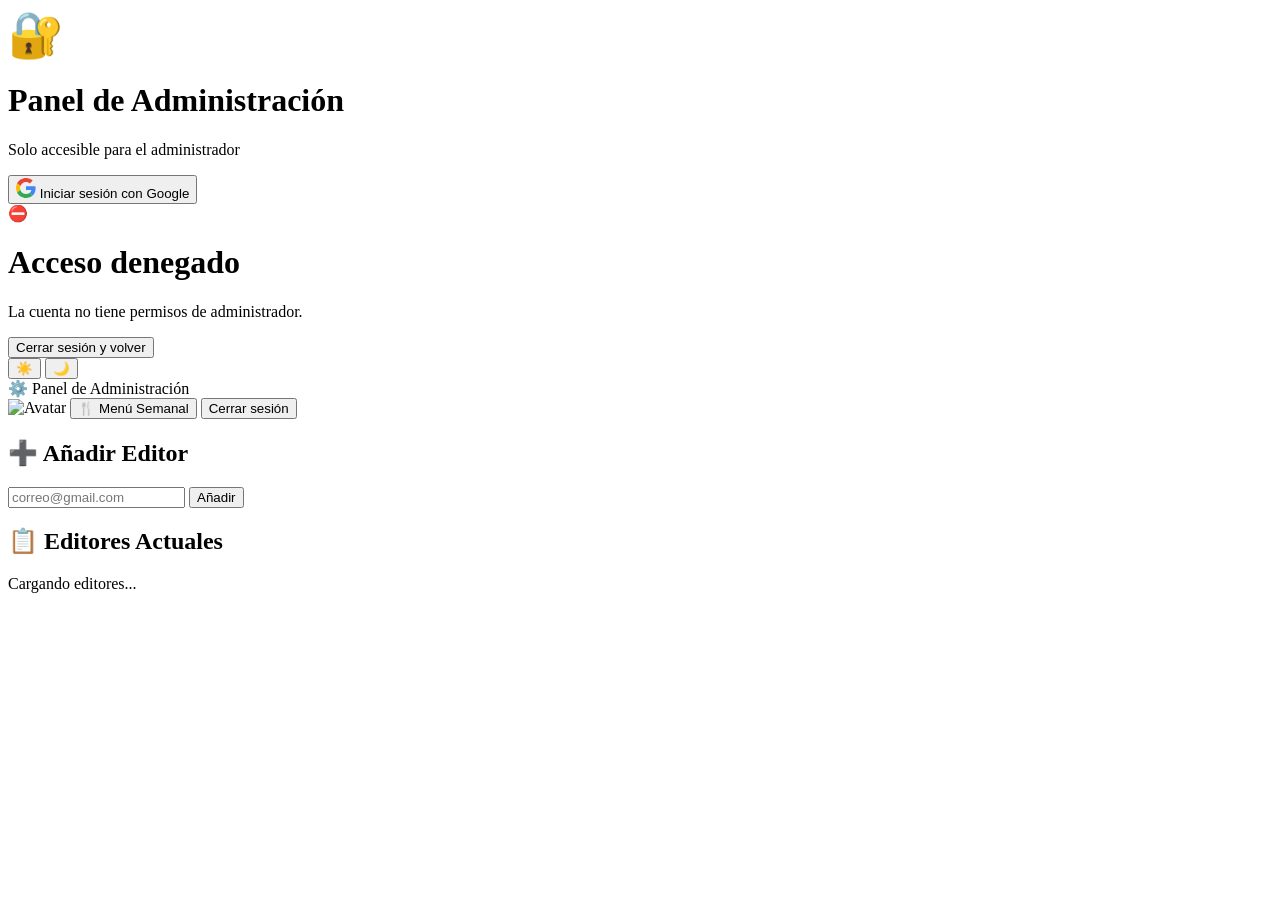
==== admin.html @ 46a06c60 "feat: add admin panel with login, denied access, and editor management features" ====
<!DOCTYPE html>
<html lang="es">
<head>
    <meta charset="UTF-8">
    <meta name="viewport" content="width=device-width, initial-scale=1.0">
    <title>Panel Admin | Menú Semanal</title>

    <!-- Favicon -->
    <link rel="icon" href="data:image/svg+xml,<svg xmlns=%22http://www.w3.org/2000/svg%22 viewBox=%220 0 100 100%22><text y=%22.9em%22 font-size=%2290%22>🍽️</text></svg>">

    <!-- Firebase SDK -->
    <script src="https://www.gstatic.com/firebasejs/10.7.1/firebase-app-compat.js"></script>
    <script src="https://www.gstatic.com/firebasejs/10.7.1/firebase-firestore-compat.js"></script>
    <script src="https://www.gstatic.com/firebasejs/10.7.1/firebase-auth-compat.js"></script>

    <link rel="stylesheet" href="admin.css">
</head>
<body>

    <!-- ===== LOGIN SCREEN ===== -->
    <div id="loginScreen" class="screen">
        <div class="login-card">
            <div style="font-size:2.8em; margin-bottom:16px;">🔐</div>
            <h1>Panel de Administración</h1>
            <p class="subtitle">Solo accesible para el administrador</p>
            <button class="google-login-btn" id="googleLoginBtn" onclick="loginWithGoogle()">
                <svg width="20" height="20" viewBox="0 0 48 48" aria-hidden="true">
                    <path fill="#EA4335" d="M24 9.5c3.54 0 6.71 1.22 9.21 3.6l6.85-6.85C35.9 2.38 30.47 0 24 0 14.62 0 6.51 5.38 2.56 13.22l7.98 6.19C12.43 13.72 17.74 9.5 24 9.5z"/>
                    <path fill="#4285F4" d="M46.98 24.55c0-1.57-.15-3.09-.38-4.55H24v9.02h12.94c-.58 2.96-2.26 5.48-4.78 7.18l7.73 6c4.51-4.18 7.09-10.36 7.09-17.65z"/>
                    <path fill="#FBBC05" d="M10.53 28.59c-.48-1.45-.76-2.99-.76-4.59s.27-3.14.76-4.59l-7.98-6.19C.92 16.46 0 20.12 0 24c0 3.88.92 7.54 2.56 10.78l7.97-6.19z"/>
                    <path fill="#34A853" d="M24 48c6.48 0 11.93-2.13 15.89-5.81l-7.73-6c-2.18 1.48-4.97 2.36-8.16 2.36-6.26 0-11.57-4.22-13.47-9.91l-7.98 6.19C6.51 42.62 14.62 48 24 48z"/>
                    <path fill="none" d="M0 0h48v48H0z"/>
                </svg>
                Iniciar sesión con Google
            </button>
        </div>
    </div>

    <!-- ===== DENIED SCREEN ===== -->
    <div id="deniedScreen" class="screen hidden">
        <div class="login-card denied">
            <span class="denied-icon">⛔</span>
            <h1>Acceso denegado</h1>
            <p class="subtitle">La cuenta <strong id="deniedUserName"></strong> no tiene permisos de administrador.</p>
            <button class="logout-btn-secondary" onclick="logout()">Cerrar sesión y volver</button>
        </div>
    </div>

    <!-- ===== ADMIN PANEL ===== -->
    <div id="adminPanel" class="screen hidden" style="align-items: stretch; justify-content: flex-start; padding: 0;">

        <!-- Header -->
        <div class="admin-header">
            <div class="admin-header-left">
                <button class="theme-toggle-btn mode-light" onclick="setThemeMode('light')" title="Modo claro">☀️</button>
                <button class="theme-toggle-btn mode-dark" onclick="setThemeMode('dark')" title="Modo oscuro">🌙</button>
            </div>
            <div class="admin-header-title">⚙️ Panel de Administración</div>
            <div class="admin-header-user">
                <img id="adminAvatar" class="admin-avatar" src="" alt="Avatar">
                <span id="adminName" class="admin-user-name"></span>
                <button class="admin-nav-btn" onclick="window.location.href='menu.html'">🍴 Menú Semanal</button>
                <button class="admin-logout-btn" onclick="logout()">Cerrar sesión</button>
            </div>
        </div>

        <!-- Content -->
        <div class="container">

            <!-- Card: Añadir Editor -->
            <div class="card">
                <h2>➕ Añadir Editor</h2>
                <div class="input-row">
                    <input type="email" id="newEditorEmail" placeholder="correo@gmail.com" autocomplete="off" spellcheck="false"
                        onkeydown="if(event.key==='Enter') addEditor()">
                    <button class="btn-primary" onclick="addEditor()">Añadir</button>
                </div>
            </div>

            <!-- Card: Lista de Editores -->
            <div class="card">
                <h2>📋 Editores Actuales</h2>
                <div id="editorsList">
                    <div class="editors-empty">Cargando editores...</div>
                </div>
            </div>

        </div>
    </div>

    <script src="admin.js"></script>
</body>
</html>
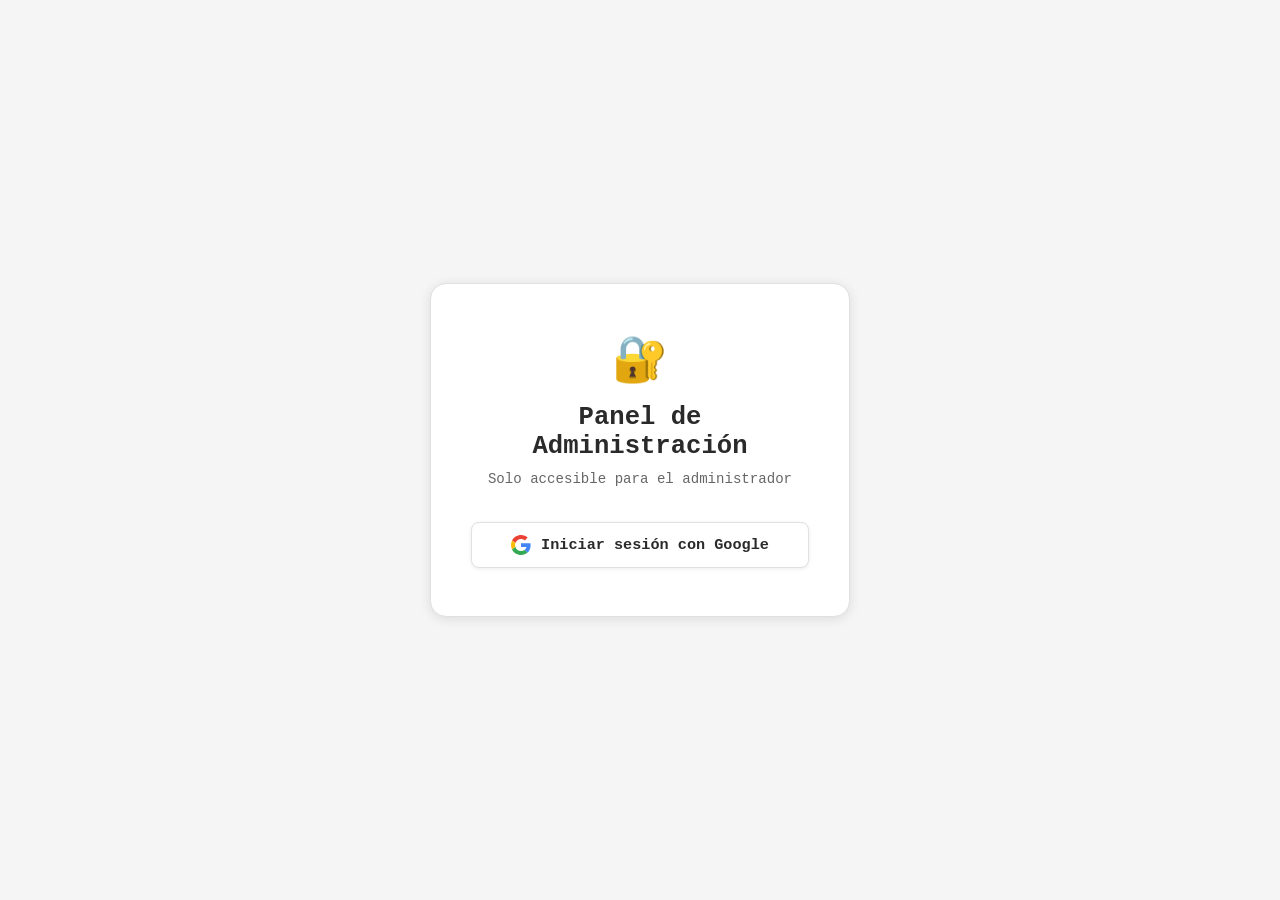
==== commit 5f858e28: "feat: update admin panel by removing denied access screen and adding metadata migration card" ====
--- a/admin.html
+++ b/admin.html
@@ -23,7 +23,7 @@
             <div style="font-size:2.8em; margin-bottom:16px;">🔐</div>
             <h1>Panel de Administración</h1>
             <p class="subtitle">Solo accesible para el administrador</p>
-            <button class="google-login-btn" id="googleLoginBtn" onclick="loginWithGoogle()">
+            <button class="google-login-btn" onclick="loginWithGoogle()">
                 <svg width="20" height="20" viewBox="0 0 48 48" aria-hidden="true">
                     <path fill="#EA4335" d="M24 9.5c3.54 0 6.71 1.22 9.21 3.6l6.85-6.85C35.9 2.38 30.47 0 24 0 14.62 0 6.51 5.38 2.56 13.22l7.98 6.19C12.43 13.72 17.74 9.5 24 9.5z"/>
                     <path fill="#4285F4" d="M46.98 24.55c0-1.57-.15-3.09-.38-4.55H24v9.02h12.94c-.58 2.96-2.26 5.48-4.78 7.18l7.73 6c4.51-4.18 7.09-10.36 7.09-17.65z"/>
@@ -33,16 +33,6 @@
                 </svg>
                 Iniciar sesión con Google
             </button>
-        </div>
-    </div>
-
-    <!-- ===== DENIED SCREEN ===== -->
-    <div id="deniedScreen" class="screen hidden">
-        <div class="login-card denied">
-            <span class="denied-icon">⛔</span>
-            <h1>Acceso denegado</h1>
-            <p class="subtitle">La cuenta <strong id="deniedUserName"></strong> no tiene permisos de administrador.</p>
-            <button class="logout-btn-secondary" onclick="logout()">Cerrar sesión y volver</button>
         </div>
     </div>
 
@@ -85,6 +75,16 @@
                 </div>
             </div>
 
+            <!-- Card: Migrar Metadata -->
+            <div class="card">
+                <h2>🗂️ Migrar Metadata de Platos</h2>
+                <p class="card-description">Lee <code>plates.json</code> y añade la metadata nutricional (<em>proteina, base, tipo, peso, temporada</em>) a cada plato en Firebase. Los platos sin coincidencia se dejan sin metadata.</p>
+                <div class="migrate-actions">
+                    <button class="btn-primary" onclick="migratePlatesMeta()">⬆️ Migrar a Firebase</button>
+                </div>
+                <div id="migrateLog" class="migrate-log hidden"></div>
+            </div>
+
         </div>
     </div>
 
--- a/admin.css
+++ b/admin.css
@@ -0,0 +1,751 @@
+/* ====================================
+   ADMIN PANEL CSS
+   Planificador de Comidas — Panel de Administración
+   ==================================== */
+
+* {
+    margin: 0;
+    padding: 0;
+    box-sizing: border-box;
+}
+
+:root {
+    --bg-main: #f5f5f5;
+    --surface-main: #ffffff;
+    --surface-soft: #f8f9fa;
+    --text-main: #2a2a2a;
+    --text-soft: #666666;
+    --border-main: #e0e0e0;
+    --control-active-bg: #3f4f6f;
+    --control-active-hover: #364764;
+    --control-active-border: #4c5f84;
+    --control-active-text: #eef4ff;
+    --danger-bg: #fee2e2;
+    --danger-text: #991b1b;
+    --danger-border: #fca5a5;
+    --danger-hover: #fecaca;
+    --success-bg: #d1fae5;
+    --success-text: #065f46;
+    --success-border: #6ee7b7;
+    --warning-bg: #fef3c7;
+    --warning-text: #92400e;
+    --warning-border: #fcd34d;
+    --input-bg: #ffffff;
+    --input-border: #d1d5db;
+    --input-focus: #667eea;
+    --card-shadow: 0 2px 12px rgba(0, 0, 0, 0.10);
+    --card-shadow-hover: 0 4px 20px rgba(0, 0, 0, 0.15);
+}
+
+body.theme-dark {
+    --bg-main: #12151d;
+    --surface-main: #1a1f2a;
+    --surface-soft: #232a37;
+    --text-main: #e8edf7;
+    --text-soft: #adb8c8;
+    --border-main: #364154;
+    --control-active-bg: #314260;
+    --control-active-hover: #385072;
+    --control-active-border: #496187;
+    --control-active-text: #e2ecff;
+    --danger-bg: #3b1111;
+    --danger-text: #fca5a5;
+    --danger-border: #7f1d1d;
+    --danger-hover: #4c1515;
+    --success-bg: #052e16;
+    --success-text: #6ee7b7;
+    --success-border: #065f46;
+    --warning-bg: #1c1407;
+    --warning-text: #fcd34d;
+    --warning-border: #92400e;
+    --input-bg: #1e2633;
+    --input-border: #364154;
+    --input-focus: #7c90d1;
+    --card-shadow: 0 2px 12px rgba(0, 0, 0, 0.40);
+    --card-shadow-hover: 0 4px 20px rgba(0, 0, 0, 0.55);
+}
+
+/* ====================================
+   ADMIN PAGE BASE
+   ==================================== */
+
+body {
+    font-family: 'Cascadia Code', 'Consolas', 'Courier New', monospace;
+    background: var(--bg-main);
+    color: var(--text-main);
+    min-height: 100vh;
+    transition: background 0.3s ease, color 0.3s ease;
+    user-select: none;
+    cursor: default;
+}
+
+input, textarea, select {
+    user-select: text;
+    cursor: text;
+}
+
+/* ====================================
+   SCREENS
+   ==================================== */
+
+.screen {
+    min-height: 100vh;
+    display: flex;
+    flex-direction: column;
+    align-items: center;
+    justify-content: center;
+    padding: 20px;
+}
+
+.screen.hidden {
+    display: none;
+}
+
+/* ====================================
+   LOGIN / DENIED CARD
+   ==================================== */
+
+.login-card {
+    background: var(--surface-main);
+    border: 1px solid var(--border-main);
+    border-radius: 16px;
+    padding: 48px 40px;
+    max-width: 420px;
+    width: 100%;
+    text-align: center;
+    box-shadow: var(--card-shadow);
+}
+
+.login-card h1 {
+    font-size: 1.6em;
+    font-weight: 700;
+    margin-bottom: 8px;
+    color: var(--text-main);
+}
+
+.login-card .subtitle {
+    font-size: 0.88em;
+    color: var(--text-soft);
+    margin-bottom: 32px;
+    line-height: 1.5;
+}
+
+.login-card .denied-icon {
+    font-size: 3em;
+    margin-bottom: 16px;
+    display: block;
+}
+
+.login-card.denied {
+    border-color: var(--danger-border);
+    background: var(--surface-main);
+}
+
+.login-card.denied h1 {
+    color: var(--danger-text);
+}
+
+#deniedUserName {
+    font-weight: 700;
+    color: var(--text-main);
+}
+
+/* Google Login Button */
+.google-login-btn {
+    display: inline-flex;
+    align-items: center;
+    gap: 10px;
+    background: var(--surface-main);
+    color: var(--text-main);
+    border: 1.5px solid var(--border-main);
+    border-radius: 8px;
+    padding: 12px 24px;
+    font-size: 0.95em;
+    font-family: inherit;
+    font-weight: 600;
+    cursor: pointer;
+    transition: all 0.2s ease;
+    box-shadow: 0 1px 4px rgba(0,0,0,0.08);
+    width: 100%;
+    justify-content: center;
+}
+
+.google-login-btn:hover {
+    background: var(--surface-soft);
+    border-color: var(--input-focus);
+    box-shadow: 0 2px 8px rgba(102,126,234,0.2);
+    transform: translateY(-1px);
+}
+
+.google-login-btn svg {
+    flex-shrink: 0;
+}
+
+/* Logout button in denied screen */
+.logout-btn-secondary {
+    margin-top: 20px;
+    display: inline-block;
+    background: none;
+    border: 1px solid var(--border-main);
+    color: var(--text-soft);
+    border-radius: 8px;
+    padding: 10px 20px;
+    font-size: 0.88em;
+    font-family: inherit;
+    cursor: pointer;
+    transition: all 0.2s ease;
+    width: 100%;
+}
+
+.logout-btn-secondary:hover {
+    background: var(--surface-soft);
+    color: var(--text-main);
+}
+
+/* ====================================
+   ADMIN HEADER
+   ==================================== */
+
+.admin-header {
+    background: var(--surface-main);
+    border-bottom: 1px solid var(--border-main);
+    padding: 0 24px;
+    height: 56px;
+    display: flex;
+    align-items: center;
+    justify-content: space-between;
+    position: sticky;
+    top: 0;
+    z-index: 100;
+    box-shadow: 0 1px 6px rgba(0,0,0,0.07);
+}
+
+.admin-header-left {
+    display: flex;
+    align-items: center;
+    gap: 4px;
+    flex-shrink: 0;
+}
+
+.admin-header-title {
+    position: absolute;
+    left: 50%;
+    transform: translateX(-50%);
+    font-size: 1em;
+    font-weight: 700;
+    color: var(--text-main);
+    white-space: nowrap;
+    pointer-events: none;
+}
+
+.admin-header-user {
+    display: flex;
+    align-items: center;
+    gap: 10px;
+    flex-shrink: 0;
+}
+
+.admin-avatar {
+    width: 36px;
+    height: 36px;
+    border-radius: 50%;
+    border: 2px solid var(--border-main);
+    object-fit: cover;
+}
+
+.admin-user-name {
+    font-size: 0.9em;
+    font-weight: 600;
+    color: var(--text-main);
+}
+
+.admin-nav-btn {
+    background: transparent;
+    color: var(--text-main);
+    border: none;
+    border-radius: 6px;
+    padding: 8px 16px;
+    font-size: 0.85em;
+    font-family: inherit;
+    font-weight: 600;
+    cursor: pointer;
+    transition: all 0.2s ease;
+}
+
+.admin-nav-btn:hover {
+    background: var(--surface-soft);
+    transform: translateY(-1px);
+}
+
+.admin-logout-btn {
+    background: var(--surface-soft);
+    border: 1px solid var(--border-main);
+    color: var(--text-soft);
+    border-radius: 6px;
+    padding: 8px 16px;
+    font-size: 0.85em;
+    font-family: inherit;
+    cursor: pointer;
+    transition: all 0.2s ease;
+}
+
+.admin-logout-btn:hover {
+    background: var(--danger-bg);
+    color: var(--danger-text);
+    border-color: var(--danger-border);
+}
+
+/* ====================================
+   MAIN CONTAINER
+   ==================================== */
+
+.container {
+    max-width: 800px;
+    margin: 0 auto;
+    padding: 32px 20px;
+}
+
+/* ====================================
+   CARDS
+   ==================================== */
+
+.card {
+    background: var(--surface-main);
+    border: 1px solid var(--border-main);
+    border-radius: 12px;
+    padding: 28px;
+    margin-bottom: 24px;
+    box-shadow: var(--card-shadow);
+    transition: box-shadow 0.2s ease;
+}
+
+.card:hover {
+    box-shadow: var(--card-shadow-hover);
+}
+
+.card h2 {
+    font-size: 1.05em;
+    font-weight: 700;
+    margin-bottom: 20px;
+    color: var(--text-main);
+    padding-bottom: 12px;
+    border-bottom: 1px solid var(--border-main);
+}
+
+/* ====================================
+   FORM ELEMENTS
+   ==================================== */
+
+.input-row {
+    display: flex;
+    gap: 10px;
+    align-items: stretch;
+}
+
+.input-row input[type="email"],
+.input-row input[type="text"] {
+    flex: 1;
+    padding: 11px 14px;
+    border: 1.5px solid var(--input-border);
+    border-radius: 8px;
+    font-size: 0.92em;
+    font-family: inherit;
+    background: var(--input-bg);
+    color: var(--text-main);
+    transition: border-color 0.2s ease, box-shadow 0.2s ease;
+    outline: none;
+}
+
+.input-row input[type="email"]:focus,
+.input-row input[type="text"]:focus {
+    border-color: var(--input-focus);
+    box-shadow: 0 0 0 3px rgba(102,126,234,0.15);
+}
+
+.btn-primary {
+    background: var(--control-active-bg);
+    color: var(--control-active-text);
+    border: 1px solid var(--control-active-border);
+    border-radius: 8px;
+    padding: 11px 22px;
+    font-size: 0.92em;
+    font-family: inherit;
+    font-weight: 600;
+    cursor: pointer;
+    transition: all 0.2s ease;
+    white-space: nowrap;
+}
+
+.btn-primary:hover {
+    background: var(--control-active-hover);
+    transform: translateY(-1px);
+    box-shadow: 0 3px 10px rgba(63,79,111,0.3);
+}
+
+.btn-danger {
+    background: var(--danger-bg);
+    color: var(--danger-text);
+    border: 1px solid var(--danger-border);
+    border-radius: 6px;
+    padding: 7px 14px;
+    font-size: 0.82em;
+    font-family: inherit;
+    font-weight: 600;
+    cursor: pointer;
+    transition: all 0.2s ease;
+    white-space: nowrap;
+}
+
+.btn-danger:hover {
+    background: var(--danger-hover);
+    transform: translateY(-1px);
+}
+
+/* ====================================
+   EDITOR ROWS
+   ==================================== */
+
+.editor-row {
+    display: flex;
+    align-items: center;
+    justify-content: space-between;
+    gap: 12px;
+    padding: 12px 16px;
+    border: 1px solid var(--border-main);
+    border-radius: 8px;
+    margin-bottom: 8px;
+    background: var(--surface-soft);
+    transition: background 0.15s ease;
+}
+
+.editor-row:hover {
+    background: var(--surface-main);
+}
+
+.editor-row:last-child {
+    margin-bottom: 0;
+}
+
+.editor-email {
+    font-size: 0.9em;
+    color: var(--text-main);
+    word-break: break-all;
+    flex: 1;
+}
+
+.editors-count {
+    font-size: 0.82em;
+    color: var(--text-soft);
+    margin-top: 16px;
+    padding-top: 12px;
+    border-top: 1px solid var(--border-main);
+}
+
+.editors-empty {
+    text-align: center;
+    color: var(--text-soft);
+    font-size: 0.9em;
+    padding: 24px 0;
+}
+
+.editors-updated {
+    font-size: 0.78em;
+    color: var(--text-soft);
+    margin-top: 6px;
+}
+
+/* ====================================
+   NOTIFICATIONS (TOASTS)
+   ==================================== */
+
+.notification {
+    position: fixed;
+    bottom: 24px;
+    left: 50%;
+    transform: translateX(-50%) translateY(20px);
+    padding: 13px 24px;
+    border-radius: 10px;
+    font-size: 0.9em;
+    font-family: inherit;
+    font-weight: 500;
+    z-index: 9999;
+    opacity: 0;
+    transition: all 0.35s cubic-bezier(0.34, 1.56, 0.64, 1);
+    max-width: 420px;
+    text-align: center;
+    box-shadow: 0 4px 16px rgba(0,0,0,0.18);
+    pointer-events: none;
+    white-space: pre-line;
+}
+
+.notification.show {
+    opacity: 1;
+    transform: translateX(-50%) translateY(0);
+}
+
+.notification.success {
+    background: var(--success-bg);
+    color: var(--success-text);
+    border: 1px solid var(--success-border);
+}
+
+.notification.error {
+    background: var(--danger-bg);
+    color: var(--danger-text);
+    border: 1px solid var(--danger-border);
+}
+
+.notification.warning {
+    background: var(--warning-bg);
+    color: var(--warning-text);
+    border: 1px solid var(--warning-border);
+}
+
+.notification.info {
+    background: var(--surface-soft);
+    color: var(--text-main);
+    border: 1px solid var(--border-main);
+}
+
+/* ====================================
+   THEME SWITCHER (same as main pages)
+   ==================================== */
+
+.theme-switcher {
+    position: fixed;
+    top: 16px;
+    left: 16px;
+    z-index: 1400;
+    display: flex;
+    gap: 6px;
+    padding: 6px;
+    border-radius: 12px;
+    background: var(--surface-main);
+    border: 1px solid var(--border-main);
+    box-shadow: 0 4px 14px rgba(0, 0, 0, 0.16);
+}
+
+.theme-toggle-btn {
+    border: 1px solid var(--border-main);
+    background: var(--surface-soft);
+    color: var(--text-main);
+    border-radius: 8px;
+    padding: 6px 10px;
+    font-size: 0.82em;
+    font-family: inherit;
+    font-weight: 600;
+    cursor: pointer;
+    transition: all 0.2s ease;
+}
+
+.theme-toggle-btn.active {
+    border-color: #667eea;
+    box-shadow: 0 0 0 2px rgba(102, 126, 234, 0.25);
+}
+
+/* ====================================
+   AUTH FLOATING BUTTON
+   (appears in menu.html and gestion-platos.html)
+   ==================================== */
+
+.auth-floating-btn {
+    position: fixed;
+    top: 70px;
+    right: 20px;
+    background: var(--control-active-bg);
+    color: var(--control-active-text);
+    border: 1px solid var(--control-active-border);
+    padding: 10px 18px;
+    border-radius: 6px;
+    cursor: pointer;
+    font-size: 0.88em;
+    font-family: inherit;
+    font-weight: 600;
+    box-shadow: 0 2px 8px rgba(63, 79, 111, 0.25);
+    transition: all 0.3s ease;
+    z-index: 1000;
+    user-select: none;
+}
+
+.auth-floating-btn:hover {
+    background: var(--control-active-hover);
+    transform: translateY(-2px);
+    box-shadow: 0 4px 12px rgba(63, 79, 111, 0.35);
+}
+
+.auth-floating-btn.logged-in {
+    background: #1a4731;
+    color: #6ee7b7;
+    border-color: #065f46;
+}
+
+.auth-floating-btn.logged-in:hover {
+    background: #1e5438;
+    box-shadow: 0 4px 12px rgba(6, 95, 70, 0.35);
+}
+
+.auth-floating-btn.no-access {
+    background: #3b1a0e;
+    color: #fca07a;
+    border-color: #7c2d12;
+}
+
+.auth-floating-btn.no-access:hover {
+    background: #4a200f;
+    box-shadow: 0 4px 12px rgba(124, 45, 18, 0.35);
+}
+
+body.theme-dark .auth-floating-btn {
+    box-shadow: 0 2px 8px rgba(0, 0, 0, 0.45);
+}
+
+body.theme-dark .auth-floating-btn.logged-in {
+    background: #0d3322;
+    color: #6ee7b7;
+    border-color: #064e38;
+}
+
+body.theme-dark .auth-floating-btn.no-access {
+    background: #2d1208;
+    color: #fca07a;
+    border-color: #6b2010;
+}
+
+@media (max-width: 768px) {
+    .auth-floating-btn {
+        top: 60px;
+        right: 10px;
+        font-size: 0.82em;
+        padding: 8px 12px;
+    }
+}
+
+/* ====================================
+   CUSTOM CONFIRM MODAL (admin.js)
+   ==================================== */
+
+.admin-confirm-overlay {
+    position: fixed;
+    inset: 0;
+    background: rgba(0, 0, 0, 0.55);
+    z-index: 9000;
+    display: flex;
+    align-items: center;
+    justify-content: center;
+    padding: 20px;
+    animation: fadeInOverlay 0.15s ease;
+}
+
+@keyframes fadeInOverlay {
+    from { opacity: 0; }
+    to { opacity: 1; }
+}
+
+.admin-confirm-box {
+    background: var(--surface-main);
+    border: 1px solid var(--border-main);
+    border-radius: 14px;
+    padding: 32px 28px;
+    max-width: 380px;
+    width: 100%;
+    box-shadow: 0 8px 32px rgba(0, 0, 0, 0.25);
+    animation: slideUpBox 0.2s ease;
+}
+
+@keyframes slideUpBox {
+    from { opacity: 0; transform: translateY(16px); }
+    to { opacity: 1; transform: translateY(0); }
+}
+
+.admin-confirm-box p {
+    font-size: 0.95em;
+    color: var(--text-main);
+    line-height: 1.6;
+    margin-bottom: 24px;
+    text-align: center;
+}
+
+.admin-confirm-actions {
+    display: flex;
+    gap: 10px;
+    justify-content: center;
+}
+
+.admin-confirm-actions .btn-cancel {
+    background: var(--surface-soft);
+    color: var(--text-soft);
+    border: 1px solid var(--border-main);
+    border-radius: 8px;
+    padding: 10px 22px;
+    font-size: 0.9em;
+    font-family: inherit;
+    cursor: pointer;
+    transition: all 0.2s ease;
+}
+
+.admin-confirm-actions .btn-cancel:hover {
+    background: var(--surface-main);
+    color: var(--text-main);
+}
+
+.admin-confirm-actions .btn-confirm-danger {
+    background: var(--danger-bg);
+    color: var(--danger-text);
+    border: 1px solid var(--danger-border);
+    border-radius: 8px;
+    padding: 10px 22px;
+    font-size: 0.9em;
+    font-family: inherit;
+    font-weight: 600;
+    cursor: pointer;
+    transition: all 0.2s ease;
+}
+
+.admin-confirm-actions .btn-confirm-danger:hover {
+    background: var(--danger-hover);
+    transform: translateY(-1px);
+}
+
+/* ====================================
+   MIGRATION CARD
+   ==================================== */
+
+.card-description {
+    font-size: 0.88em;
+    color: var(--text-soft);
+    margin-bottom: 18px;
+    line-height: 1.6;
+}
+
+.card-description code {
+    font-family: inherit;
+    background: var(--surface-soft);
+    border: 1px solid var(--border-main);
+    border-radius: 4px;
+    padding: 1px 6px;
+    font-size: 0.95em;
+}
+
+.migrate-actions {
+    margin-bottom: 16px;
+}
+
+.migrate-log {
+    background: var(--surface-soft);
+    border: 1px solid var(--border-main);
+    border-radius: 8px;
+    padding: 14px 16px;
+    max-height: 320px;
+    overflow-y: auto;
+    font-size: 0.82em;
+    line-height: 1.8;
+    color: var(--text-main);
+}
+
+.migrate-log.hidden { display: none; }
+
+.mlog-line { word-break: break-word; }
+
+.mlog-success { color: var(--success-text); }
+.mlog-error   { color: var(--danger-text); }
+
